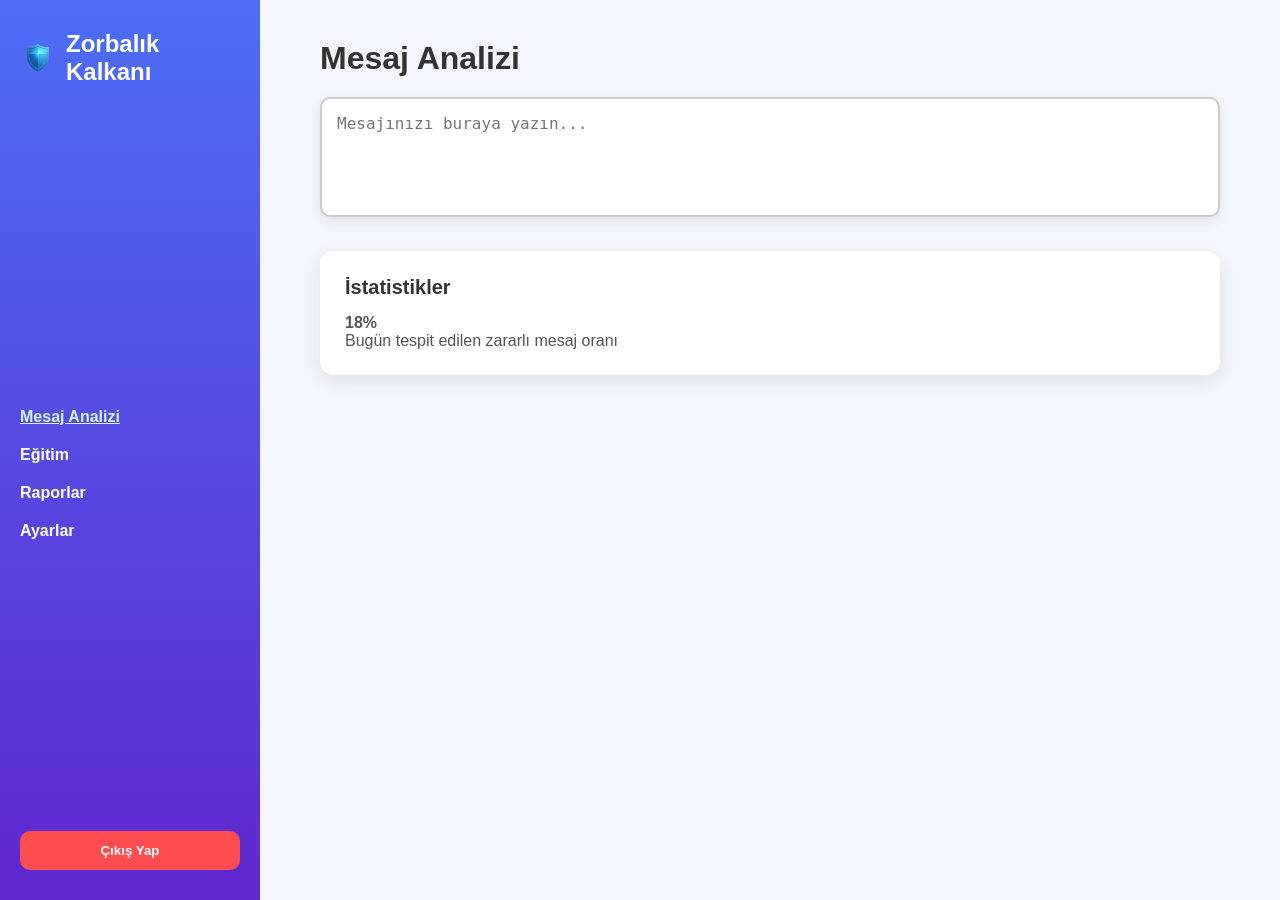
==== PROJE/index.html @ 9807a47f "fixed" ====
<!DOCTYPE html>
<html lang="tr">
<head>
  <meta charset="UTF-8" />
  <meta name="viewport" content="width=device-width, initial-scale=1.0"/>
  <title>Zorbalık Kalkanı - Mesaj Analizi</title>
  <link rel="stylesheet" href="style.css" />
</head>
<body>
  <div class="container">
    <!-- Sidebar -->
    <aside class="sidebar">
      <h2>
        <img src="logo.png" alt="Logo" />
        Zorbalık Kalkanı
      </h2>
      <nav>
        <ul>
          <li><a href="index.html" class="active">Mesaj Analizi</a></li>
          <li><a href="eğitim.html">Eğitim</a></li>
          <li><a href="#">Raporlar</a></li>
          <li><a href="#">Ayarlar</a></li>
        </ul>
      </nav>
      <button class="logout">Çıkış Yap</button>
    </aside>

    <!-- Main Content -->
    <main class="main-content">
      <h1>Mesaj Analizi</h1>
      <textarea
        id="messageInput"
        placeholder="Mesajınızı buraya yazın..."
      ></textarea>
      <div id="result" class="warning" style="display: none;">
        ⚠️ Bu mesaj siber zorbalık içermektedir.
      </div>

      <div class="info-cards">
        <div class="card fade-in" id="bullyExamples" style="display: none;">
          <h3>Zorbalık Örnekleri</h3>
          <ul>
            <li>Kimse seni sevmiyor.</li>
            <li>Sen çok aptalsın.</li>
            <li>Buraya ait değilsin.</li>
          </ul>
        </div>

        <div class="card fade-in">
          <h3>İstatistikler</h3>
          <p>
            <strong>18%</strong><br />
            Bugün tespit edilen zararlı mesaj oranı
          </p>
        </div>
      </div>
    </main>
  </div>

  <script src="script.js"></script>
</body>
</html>
---- PROJE/style.css ----
/* Genel Ayarlar */
* {
    box-sizing: border-box;
    margin: 0;
    padding: 0;
  }
  
  body {
    font-family: 'Segoe UI', sans-serif;
    background: #f2f6fc;
    color: #333;
  }
  
  /* Kapsayıcı */
  .container {
    display: flex;
    min-height: 100vh;
  }
  
  /* Sidebar */
  .sidebar {
    width: 260px;
    background: linear-gradient(180deg, #4c6ef5, #5f27cd);
    color: white;
    padding: 30px 20px;
    display: flex;
    flex-direction: column;
    justify-content: space-between;
  }
  
  .sidebar h2 {
    font-size: 24px;
    margin-bottom: 40px;
    display: flex;
    align-items: center;
    gap: 10px;
  }
  
  .sidebar h2 img {
    width: 36px;
    height: 36px;
  }
  
  .sidebar ul {
    list-style: none;
  }
  
  .sidebar li {
    margin: 20px 0;
  }
  
  .sidebar a {
    color: white;
    text-decoration: none;
    font-weight: 600;
    font-size: 16px;
    transition: all 0.2s ease;
  }
  
  .sidebar a:hover,
  .sidebar a.active {
    text-decoration: underline;
    color: #d1f2ff;
  }
  
  .logout {
    background: #ff4d4f;
    border: none;
    padding: 12px;
    border-radius: 10px;
    font-weight: bold;
    color: white;
    cursor: pointer;
    transition: 0.3s ease;
  }
  
  .logout:hover {
    background: #e03131;
  }
  
  /* Ana İçerik */
  .main-content {
    flex: 1;
    padding: 40px 60px;
  }
  
  .main-content h1 {
    font-size: 32px;
    margin-bottom: 20px;
  }
  
  /* Mesaj Alanı */
  textarea {
    width: 100%;
    height: 120px;
    padding: 15px;
    font-size: 16px;
    border: 2px solid #ccc;
    border-radius: 10px;
    resize: none;
    box-shadow: 0 4px 12px rgba(0,0,0,0.08);
    transition: border-color 0.3s ease;
  }
  
  textarea:focus {
    border-color: #4c6ef5;
    outline: none;
  }
  
  /* Uyarı Sonucu */
  #result.warning {
    margin-top: 20px;
    padding: 16px;
    background-color: #ffe0e0;
    color: #c0392b;
    border-left: 5px solid #e74c3c;
    border-radius: 8px;
    font-weight: bold;
  }
  
  /* Kartlar */
  .info-cards {
    display: flex;
    flex-wrap: wrap;
    gap: 20px;
    margin-top: 30px;
  }
  
  .card {
    background: white;
    padding: 25px;
    border-radius: 14px;
    box-shadow: 0 6px 18px rgba(0,0,0,0.08);
    flex: 1;
    min-width: 250px;
    transition: transform 0.2s;
  }
  
  .card:hover {
    transform: translateY(-3px);
    box-shadow: 0 8px 20px rgba(0,0,0,0.1);
  }
  
  .card h3 {
    font-size: 20px;
    margin-bottom: 15px;
    color: #333;
  }
  
  .card ul {
    list-style: inside;
    line-height: 1.6;
  }
  
  .card p {
    font-size: 16px;
    color: #555;
    margin-top: 10px;
  }
  
  /* Butonlar (Eğitim sayfası için) */
  button {
    padding: 10px 20px;
    border: none;
    background: #4c6ef5;
    color: white;
    font-weight: bold;
    border-radius: 8px;
    cursor: pointer;
    margin-top: 10px;
    transition: 0.2s;
  }
  
  button:hover {
    background: #3b5bdb;
  }

  .fade-in {
  opacity: 0;
  transform: translateY(30px);
  animation: fadeIn 0.8s forwards;
}

@keyframes fadeIn {
  to {
    opacity: 1;
    transform: translateY(0);
  }
}
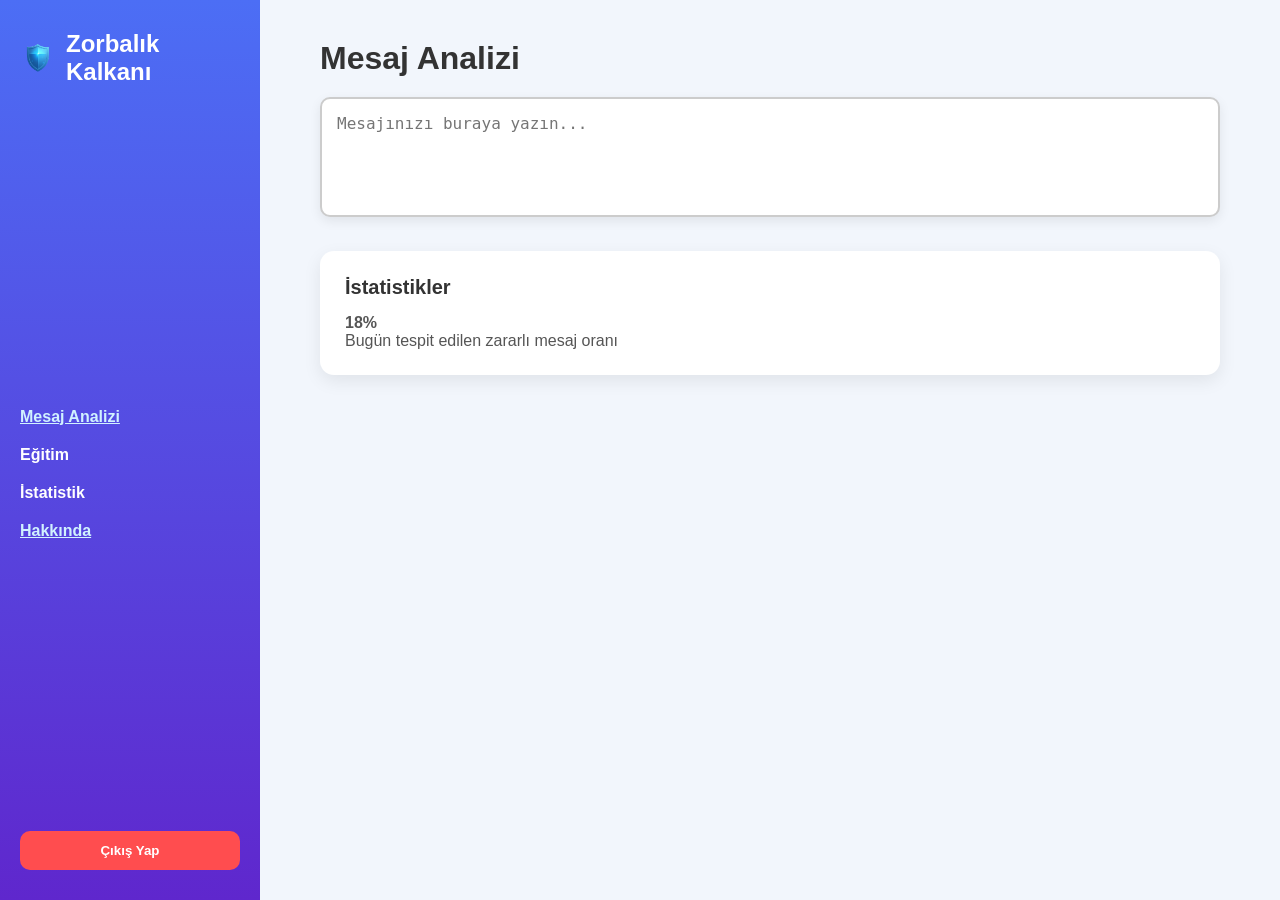
==== commit 0bd9635a: "fixed" ====
--- a/PROJE/index.html
+++ b/PROJE/index.html
@@ -18,8 +18,8 @@
         <ul>
           <li><a href="index.html" class="active">Mesaj Analizi</a></li>
           <li><a href="eğitim.html">Eğitim</a></li>
-          <li><a href="#">Raporlar</a></li>
-          <li><a href="#">Ayarlar</a></li>
+          <li><a href="istatistik.html">İstatistik</a></li>
+          <li><a class="active" href="hakkinda.html">Hakkında</a></li>
         </ul>
       </nav>
       <button class="logout">Çıkış Yap</button>
